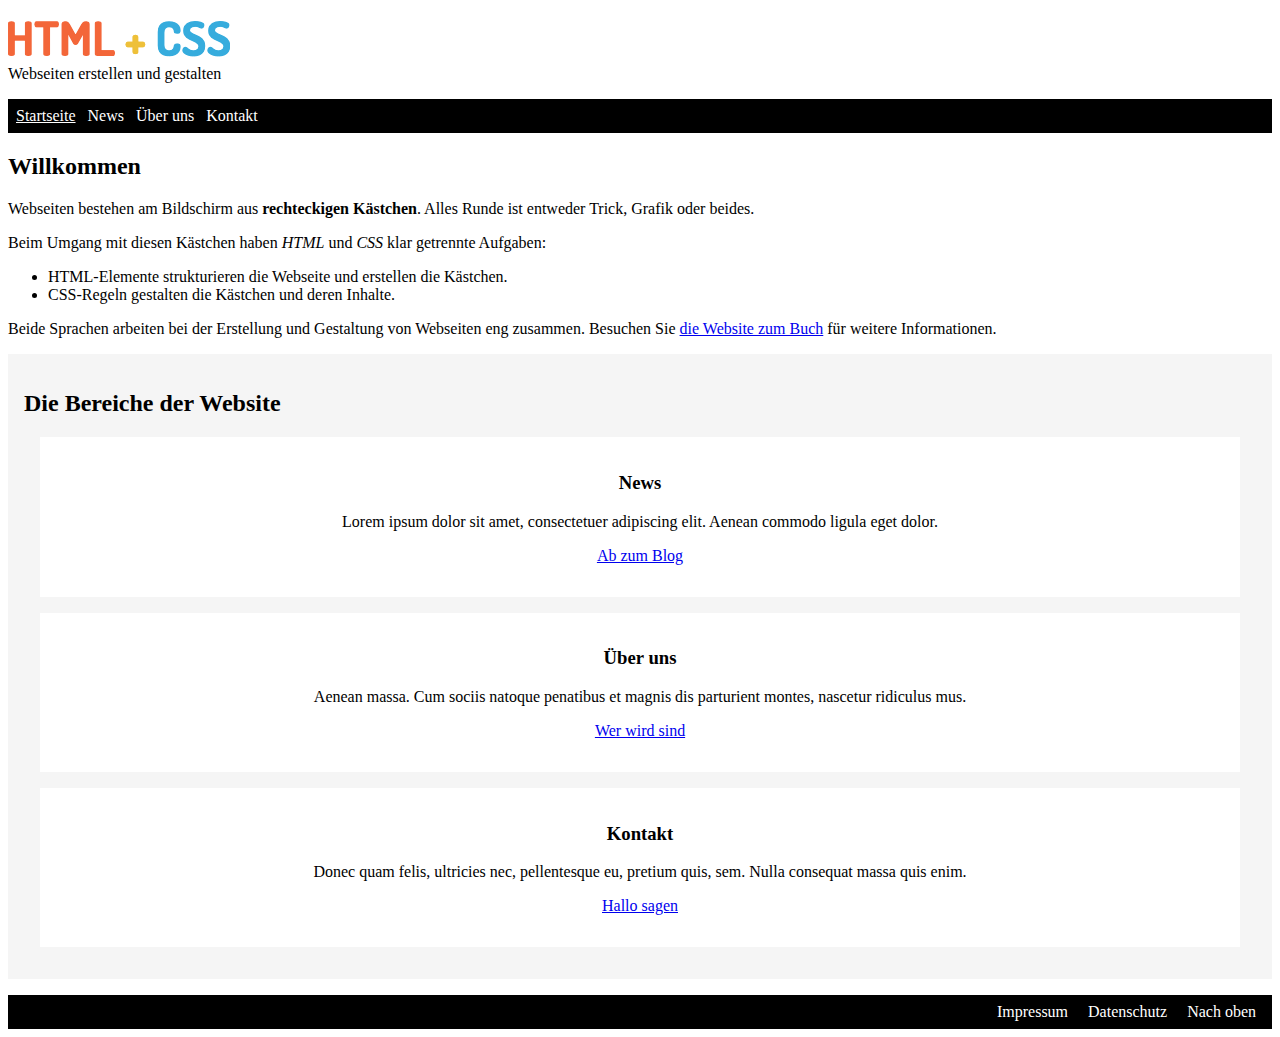
==== index.html @ f97026dc "added news site and links for it" ====
<!doctype html>
<!--Dieser Text ist ein HTML-Kommentar.-->
<html lang="de" id="top">
    <head>
        <meta charset="utf-8">
        <meta name="viewport" content="width=device-width, initial-scale=1.0">

        <title>Startseite - Einstieg in HTML + CSS</title>
        <meta name="description" content="Beschreibung für diese Webseite">

        <link href="css/style.css" rel="stylesheet">
        
    </head>

    <body class="startseite">
        <!--Kopfbereich der Webseite-->
        <header class="site-header">
            <h1>
                <img src="bilder/html-und-css-logo-222.png"
                srcset="bilder/html-und-css-logo-444.png 2x"
                alt="HTML und CSS"
                width="222"
                height="36">
            </h1>
            <p>Webseiten erstellen und gestalten</p> 
        </header>
        <!--Navigationsbereich-->
        <nav class="site-nav">
            <ul>
                <li class="current"><a href="index.html">Startseite</a></li>
                <li><a href="news.html">News</a></li>
                <li><a href="ueber-uns.html">Über uns</a></li>
                <li><a href="kontakt.html">Kontakt</a></li>
            </ul> 
        </nav>
        <!--Inhaltsbereich-->
        <main class="site-content" id="content">
            <section class="content-intro">

                <h2>Willkommen</h2> 
                <!-- <h3>Willkommen</h3>
                <h4>Willkommen</h4>
                <h5>Willkommen</h5>
                <h6>Willkommen</h6> -->
                <p>Webseiten bestehen am Bildschirm aus <strong>rechteckigen Kästchen</strong>.
                Alles Runde ist entweder Trick, Grafik oder beides.</p>

                <p>Beim Umgang mit diesen Kästchen haben <em>HTML</em> und <em>CSS</em> klar getrennte Aufgaben:  </p>

                <ul>
                    <li>HTML-Elemente strukturieren die Webseite und erstellen die Kästchen.</li>
                    <li>CSS-Regeln gestalten die Kästchen und deren Inhalte.</li>
                </ul>
                <p>Beide Sprachen arbeiten bei der Erstellung und Gestaltung von Webseiten eng zusammen. Besuchen Sie <a href="https://html-und-css.de/" target="_blank" rel="noreferrer noopener">die Website zum Buch</a> für weitere Informationen.
                </p>
            </section>

            <section class="infoboxen">
                <h2>Die Bereiche der Website</h2>
                <article class="infobox">
                    <h3>News</h3>
                    <p>Lorem ipsum dolor sit amet, consectetuer adipiscing elit. Aenean commodo ligula eget dolor.</p>
                    <p><a href="news.html">Ab zum Blog</a></p>
                </article>

                <article class="infobox">
                    <h3>Über uns</h3>
                    <p>Aenean massa. Cum sociis natoque penatibus et magnis dis parturient montes, nascetur ridiculus mus.</p>
                    <p><a href="#">Wer wird sind</a></p>
                </article>

                <article class="infobox">
                    <h3>Kontakt</h3>
                    <p>Donec quam felis, ultricies nec, pellentesque eu, pretium quis, sem. Nulla consequat massa quis enim.</p>
                    <p><a href="#">Hallo sagen</a></p>
                </article>

            </section>
        </main>
        <!--Fußbereich-->
        <footer class="site-footer">
            <nav class="footer-nav">
                <ul>
                    <li><a href="#">Impressum</a></li>
                    <li><a href="#">Datenschutz</a></li>
                    <li><a href="#top">Nach oben</a></li>
                </ul>
            </nav>
        </footer>
    </body>


</html>
---- css/style.css ----
/* Stylesheet für die Übungswebsite aus "Einstieg in HTML + CSS"
body {
    background-color: floralwhite;
    color: black;
}
header {
    background-color: steelblue;
    color: white;
    padding: 1rem;
} */
.site-nav li {
    display: inline;
    margin-right: 0.5rem;
}
.site-nav {
    background-color: black;
    color: white;
    padding: 0.5rem;
    margin: 1rem 0;
}
.site-nav ul {
    padding: 0;
    margin: 0;
}
.site-nav a {
    color: white;
    text-decoration: none;
}
.current a {
    text-decoration: underline;
}
/* Grundlegende Gestaltung für den Footer */
.site-footer{
    background-color: black;
    color: white;
    text-align: right;
    padding: 0.5rem;
}
.footer-nav ul {
    margin: 0;
}
.footer-nav li {
    display: inline;
    margin: 0.5rem;
}
.site-footer a {
    color: white;
    text-decoration: none;
}
/* Sanftes Scrollen aktivieren */
html {
    scroll-behavior: smooth;
}

/* Fine-Tuning: Außenabstände um Logo und Slogan anpassen */
.site-header h1 {
    margin-bottom: 0;
}
.site-header p {
    margin-top: 0;
}
img {
    max-width: 100%;
    height: auto;
}

/*Grundlegende Gestaltung für den Abschnitt mit den Infoboxen*/
.infoboxen {
    background-color: whitesmoke;
    padding: 1rem;
    margin-bottom: 1rem;
}
.infobox {
    text-align: center;
    background-color: white;
    padding: 1rem;
    margin: 1rem;
}
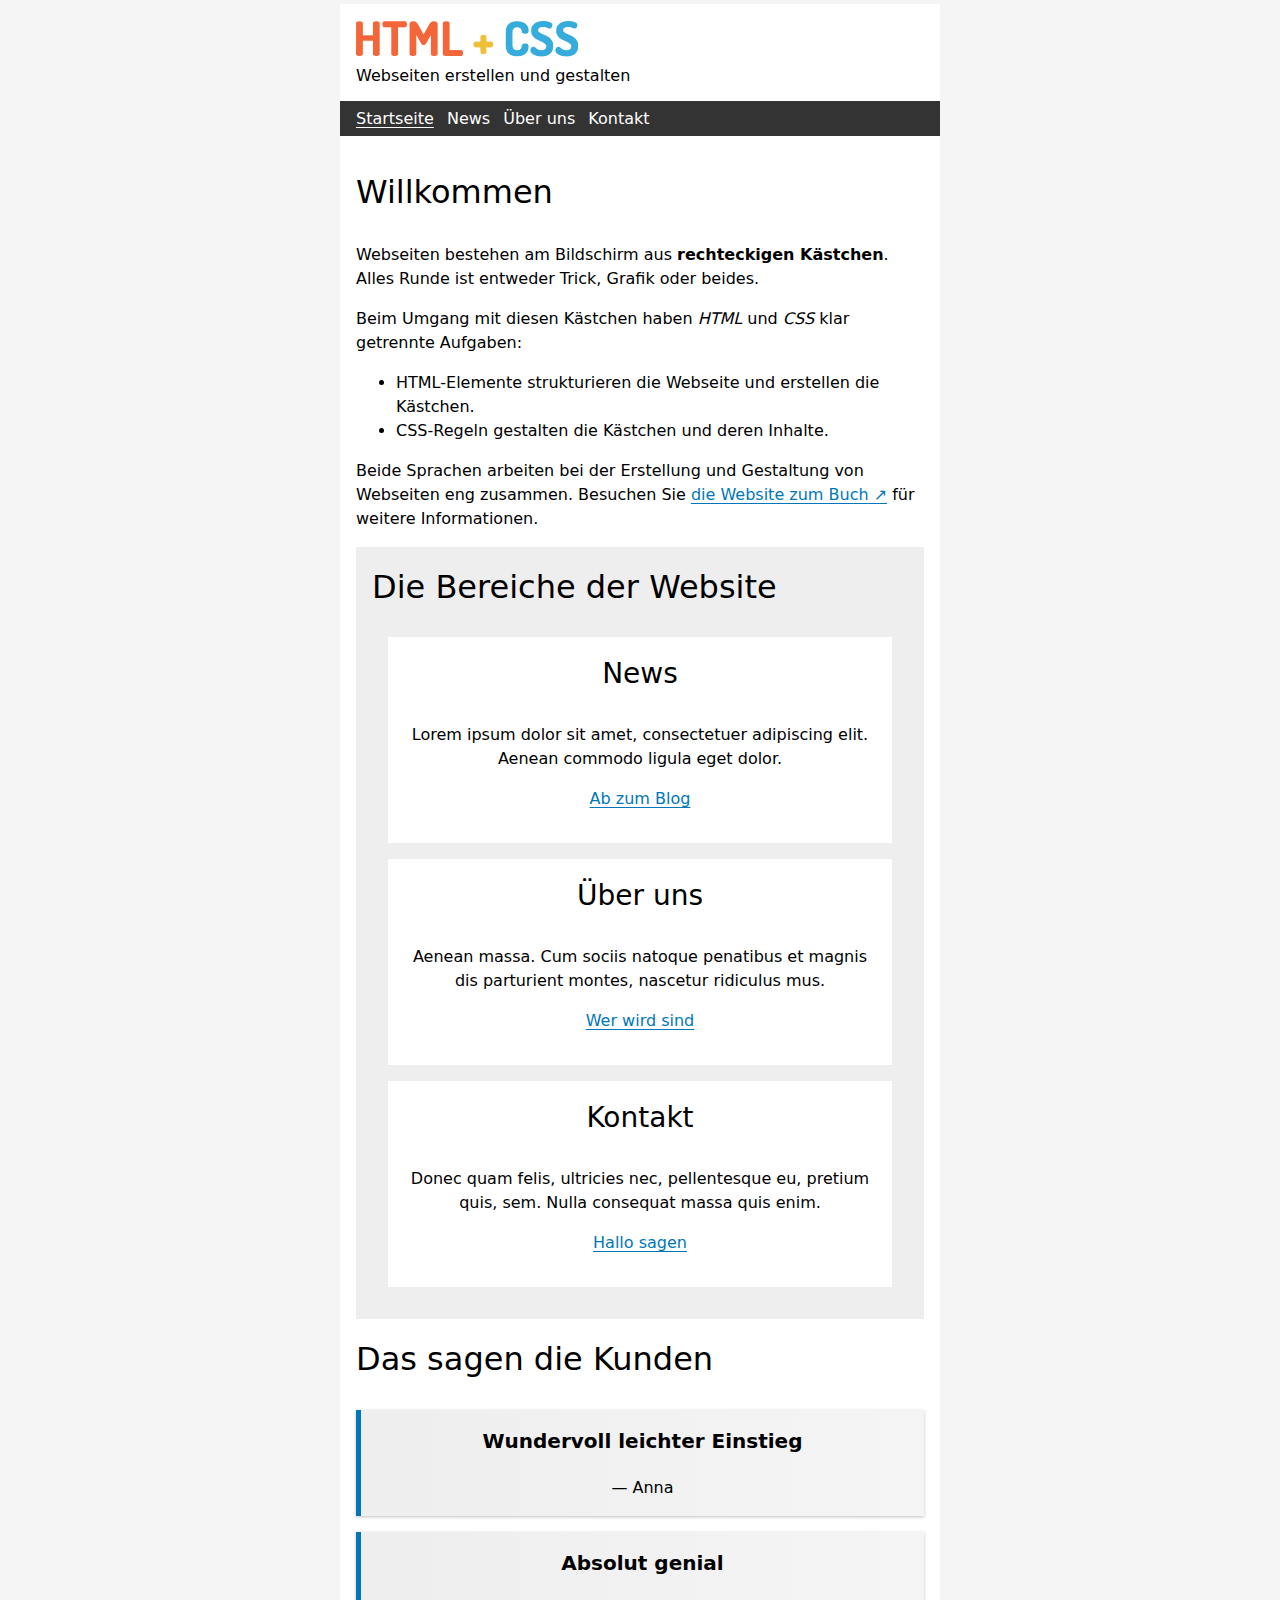
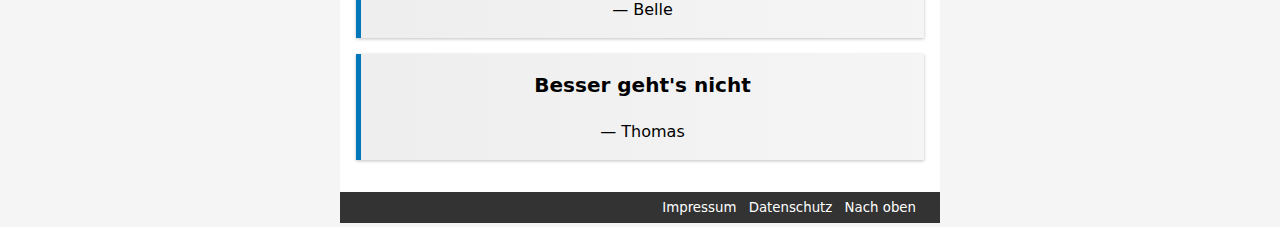
==== commit b6bd5e3a: "added self-praise quotes xd" ====
--- a/index.html
+++ b/index.html
@@ -66,14 +66,40 @@
                 <article class="infobox">
                     <h3>Über uns</h3>
                     <p>Aenean massa. Cum sociis natoque penatibus et magnis dis parturient montes, nascetur ridiculus mus.</p>
-                    <p><a href="#">Wer wird sind</a></p>
+                    <p><a href="ueber-uns.html">Wer wird sind</a></p>
                 </article>
 
                 <article class="infobox">
                     <h3>Kontakt</h3>
                     <p>Donec quam felis, ultricies nec, pellentesque eu, pretium quis, sem. Nulla consequat massa quis enim.</p>
-                    <p><a href="#">Hallo sagen</a></p>
+                    <p><a href="kontakt.html">Hallo sagen</a></p>
                 </article>
+
+            </section> <!-- Ende .infobox -->
+
+            <section class="kundenstimmen">
+                <h2>Das sagen die Kunden</h2>
+
+                <figure class="kundenstimme">
+                    <blockquote>
+                        <p>Wundervoll leichter Einstieg</p>
+                    </blockquote>
+                    <figcaption>&mdash; Anna</figcaption>
+                </figure>
+
+                <figure class="kundenstimme">
+                    <blockquote>
+                        <p>Absolut genial</p>
+                    </blockquote>
+                    <figcaption>&mdash; Belle</figcaption>
+                </figure>
+
+                <figure class="kundenstimme">
+                    <blockquote>
+                        <p>Besser geht's nicht</p>
+                    </blockquote>
+                    <figcaption>&mdash; Thomas</figcaption>
+                </figure>
 
             </section>
         </main>
--- a/css/style.css
+++ b/css/style.css
@@ -1,78 +1,196 @@
-/* Stylesheet für die Übungswebsite aus "Einstieg in HTML + CSS"
+/* Stylesheet für die Übungswebsite aus ″Einstieg in HTML + CSS″ */ 
+
+/* border-box aktivieren */ 
+*, *::before, *::after { box-sizing: border-box; }
+
+/* Hintergrundfarbe für das Stammelement */ 
+html { background-color: whitesmoke; }
+
+/* Grundlegende Gestaltung für body */
 body {
-    background-color: floralwhite;
-    color: black;
+  font-family: system-ui, -apple-system, "Segoe UI", Roboto, 
+               "Helvetica Neue", Arial, sans-serif;
+  font-size: 1rem;             
+
+  /* Hintergrundfarbe und Begrenzung der Breite */ 
+  background-color: white; 
+  min-width: 320px; 
+  max-width: 600px; 
+
+  /* Horizontal zentrieren */ 
+  margin: 0.25rem auto;   
 }
-header {
-    background-color: steelblue;
-    color: white;
-    padding: 1rem;
-} */
-.site-nav li {
-    display: inline;
-    margin-right: 0.5rem;
+
+/* Überschriften mit deutlicher Hierarchie */ 
+h1 { font-size: 2.5rem; } 
+h2 { font-size: 2rem; } 
+h3 { font-size: 1.75rem; } 
+h4 { font-size: 1.5rem; }
+h5 { font-size: 1.25rem; }
+h6 { font-size: 1rem; } 
+
+/* Überschriften etwas weniger fett */ 
+h1, h2, h3, h4 { font-weight: 500; } 
+
+/* Collapsing Margins vermeiden */ 
+h1, h2, h3, h4, h5, h6,
+p, ul, ol, blockquote {
+  margin-top: 0; 
 }
-.site-nav {
-    background-color: black;
-    color: white;
+
+
+/* Unterstreichung für Hyperlinks gestalten */ 
+a {
+  text-decoration-thickness: 1px;
+  text-underline-offset: 0.1875em; 
+}
+
+/* Hyperlinks im Inhaltsbereich gestalten */
+.site-content a:link { color: #07b; } 
+.site-content a:visited { color: #3ad; } 
+.site-content a:hover, .site-content a:focus { color: #f63; } 
+.site-content a:active { color: #ec3; }  
+
+/* Externe Hyperlinks kennzeichnen */
+/* .site-content a[href^="http"]::after { content: " (in neuem Tab oder Fenster)"; }  */
+.site-content a[href^="http"]::after { content: " \2197"; }
+/* .site-content a[target="_blank"]::after { content: " \2197"; } */
+
+/* Fine-Tuning: Die Abstände um Logo und Slogan anpassen */ 
+.site-header h1 { 
+  margin-bottom: 0; 
+}
+.site-header p {
+  margin-top: 0; 
+}
+
+/* Grundlegende Gestaltung für die Navigation */ 
+.site-nav li { 
+    display: inline; 
+    margin-right: 0.5rem; 
+  }
+.site-nav { 
+    background-color: #333;
+    color: white; 
     padding: 0.5rem;
-    margin: 1rem 0;
 }
 .site-nav ul {
-    padding: 0;
-    margin: 0;
+    padding: 0; 
+    margin: 0; 
+  }
+.site-nav a {
+    color: white; 
+    text-decoration: none; 
 }
-.site-nav a {
-    color: white;
-    text-decoration: none;
+
+.current a { 
+  text-decoration: underline; 
 }
-.current a {
-    text-decoration: underline;
-}
-/* Grundlegende Gestaltung für den Footer */
-.site-footer{
-    background-color: black;
-    color: white;
-    text-align: right;
+
+/* Grundlegende Gestaltung für den Footer */ 
+.site-footer {
+    font-size: smaller; 
+    background-color: #333;
+    color: white; 
+    text-align: right; 
     padding: 0.5rem;
-}
+  }
+
 .footer-nav ul {
-    margin: 0;
+  margin: 0; 
 }
 .footer-nav li {
-    display: inline;
-    margin: 0.5rem;
+  display: inline;
+  margin-right: 0.5rem;
 }
 .site-footer a {
-    color: white;
-    text-decoration: none;
-}
-/* Sanftes Scrollen aktivieren */
-html {
-    scroll-behavior: smooth;
+  color: white; 
+  text-decoration: none; 
 }
 
-/* Fine-Tuning: Außenabstände um Logo und Slogan anpassen */
-.site-header h1 {
-    margin-bottom: 0;
-}
-.site-header p {
-    margin-top: 0;
-}
-img {
-    max-width: 100%;
-    height: auto;
+
+/* Sanftes Scrollen aktivieren */ 
+html { 
+    scroll-behavior: smooth; 
 }
 
-/*Grundlegende Gestaltung für den Abschnitt mit den Infoboxen*/
+/* Zeilenabstand für den Inhaltsbereich erhöhen */ 
+.site-content { line-height: 1.5; } 
+
+
+/* Grundlegende Gestaltung für den Abschnitt mit den Infoboxen */ 
 .infoboxen {
-    background-color: whitesmoke;
-    padding: 1rem;
-    margin-bottom: 1rem;
+  background-color: #eee; 
+  padding: 1rem; 
+  margin-bottom: 1rem; 
 }
 .infobox {
-    text-align: center;
-    background-color: white;
-    padding: 1rem;
-    margin: 1rem;
+  text-align: center; 
+  background-color: white; 
+  padding: 1rem;
+  margin: 1rem; 
 }
+
+/* Grundlegende Gestaltung für die Kundenstimmen */
+.kundenstimme {
+  text-align: center;
+  background-color: #eee;
+  color: black;
+  background-image: linear-gradient(to right, #eee, whitesmoke);
+  box-shadow: 0 1px 3px rgb(51,51,51,0.3);
+
+  padding: 1rem;
+  border-left: 5px solid #07b;
+  margin: 0;
+  margin-bottom: 1rem;
+}
+.kundenstimme blockquote {
+  margin: 0;
+}
+.kundenstimme p:first-child {
+  font-size: 1.25rem;
+  font-weight: bold;
+}
+
+/* Grundlegende Gestaltung der Inhalte auf der Seite News */ 
+.beitragsliste h3, .linklisten h3 {
+  padding-top: 0.5rem; 
+  border-top: 1px solid whitesmoke; 
+  margin-bottom: 0.25rem; 
+}
+
+.beitragsliste article, .linklisten section { margin-bottom: 3rem; }
+.beitragsinfo { color: gray; }
+
+/* Kontaktadresse nicht kursiv */
+address { font-style: normal; }
+
+/* Grundlegende Gestaltung für das Kontaktformular */ 
+.kontaktformular form {
+  max-width: 580px; 
+  background-color: #eee; 
+  padding: 1rem; 
+}
+.kontaktformular div { margin-bottom: 1rem; }
+.kontaktformular label { cursor: pointer; } 
+.kontaktformular label[for] { display: block; }
+.kontaktformular button {
+  background-color: #07b;
+  color: white; 
+  padding: 0.5rem; 
+  border: none; 
+  font-size: inherit; 
+  cursor: pointer; 
+} 
+
+
+/* Innenabstände für die Layoutbereiche */ 
+.site-header { padding: 1rem 1rem 0 1rem; } 
+.site-nav { padding: 0.5rem 1rem; } 
+.site-content { padding: 0 1rem; } 
+.site-footer { padding: 0.5rem 1rem; }
+
+/* Vertikale Außenabstände für die Layoutbereiche */ 
+.site-header { margin-bottom: 1rem; } 
+.site-nav { margin-bottom: 2rem; } 	
+.site-content { margin-bottom: 2rem; } 
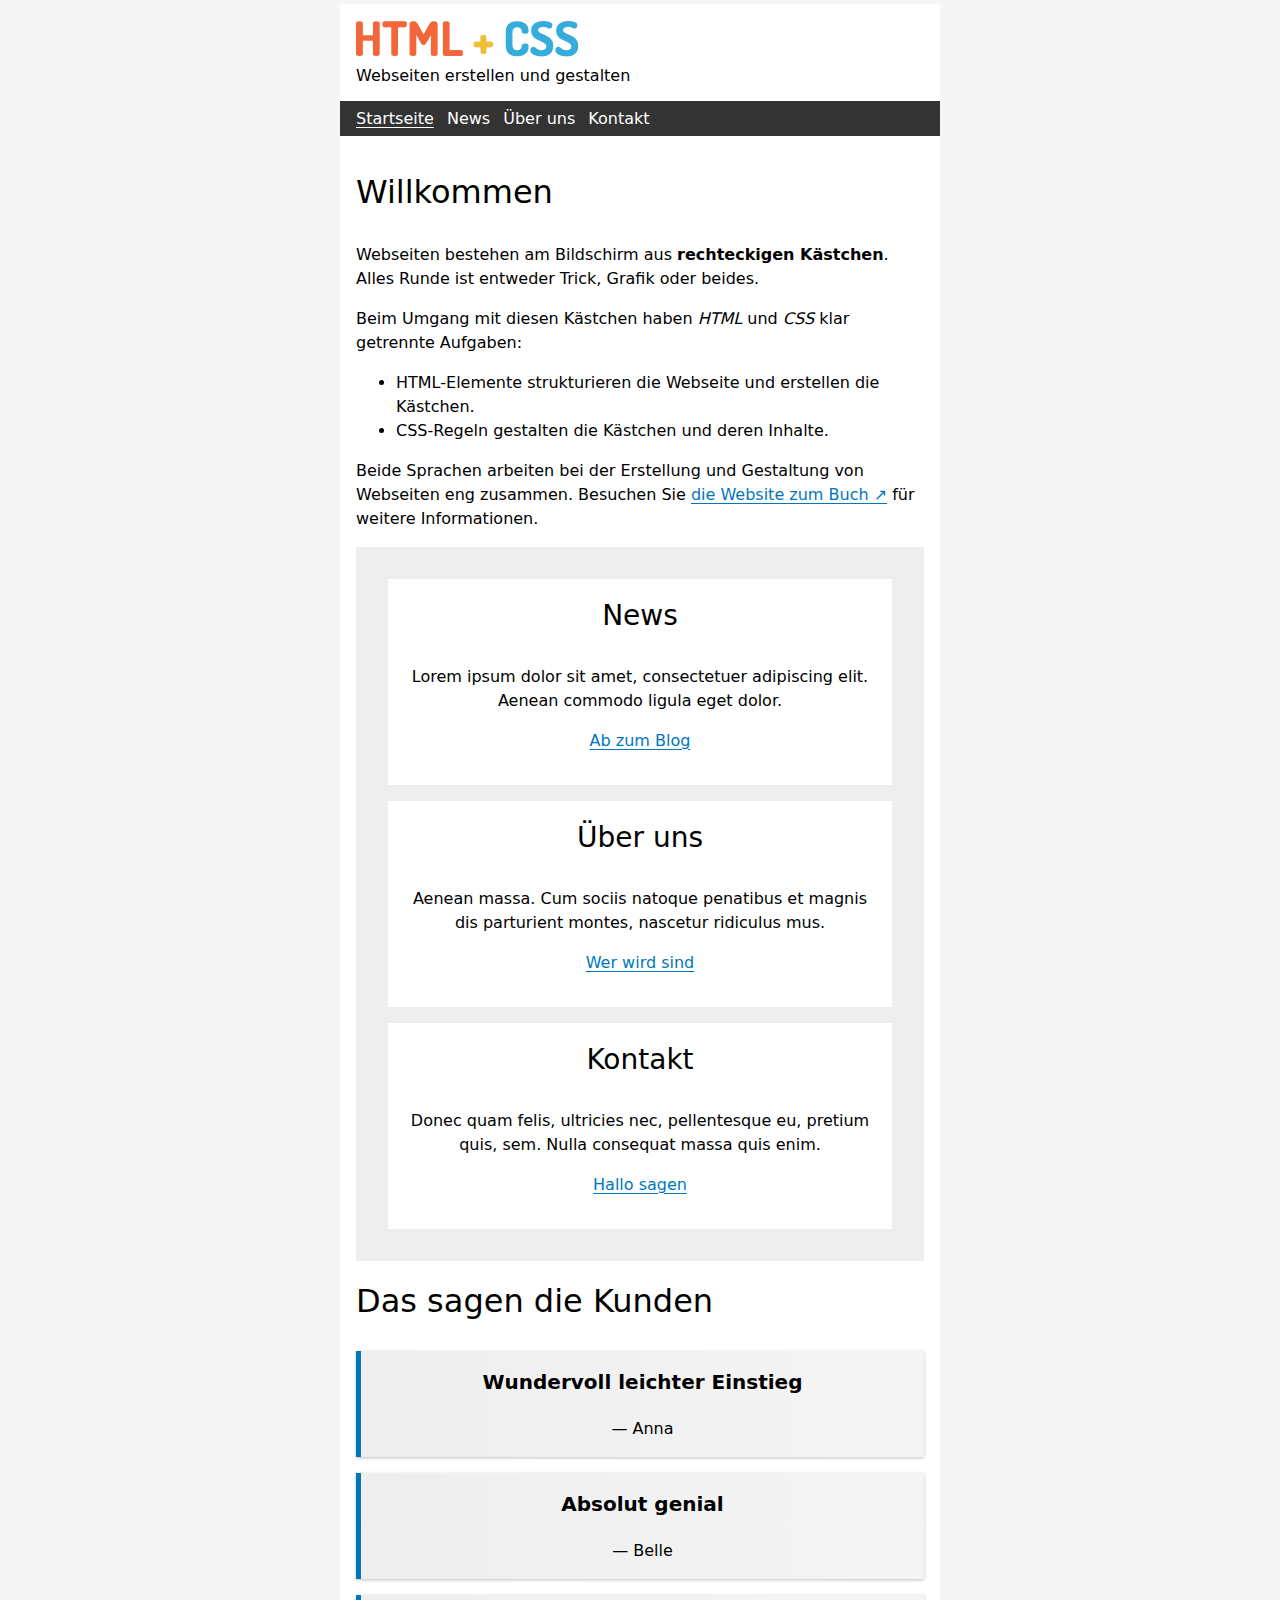
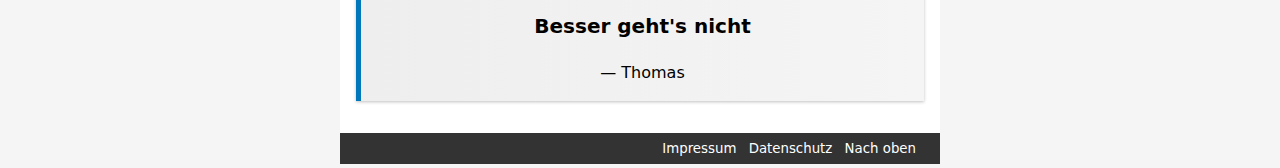
==== commit f76a3670: "visually hiding some of the headlines" ====
--- a/index.html
+++ b/index.html
@@ -56,7 +56,7 @@
             </section>
 
             <section class="infoboxen">
-                <h2>Die Bereiche der Website</h2>
+                <h2 class="visually-hidden">Die Bereiche der Website</h2>
                 <article class="infobox">
                     <h3>News</h3>
                     <p>Lorem ipsum dolor sit amet, consectetuer adipiscing elit. Aenean commodo ligula eget dolor.</p>
--- a/css/style.css
+++ b/css/style.css
@@ -194,3 +194,17 @@
 .site-header { margin-bottom: 1rem; } 
 .site-nav { margin-bottom: 2rem; } 	
 .site-content { margin-bottom: 2rem; } 
+
+/* Boxen am Bildschirm ausblenden */
+.visually-hidden {
+  position: absolute !important;
+  clip: rect(0, 0, 0, 0) !important;
+  overflow: hidden !important;
+  white-space: nowrap !important;
+
+  width: 1px !important;
+  height: 1px !important;
+  padding: 0 !important;
+  border: 0 !important;
+  margin: -1px !important;
+}
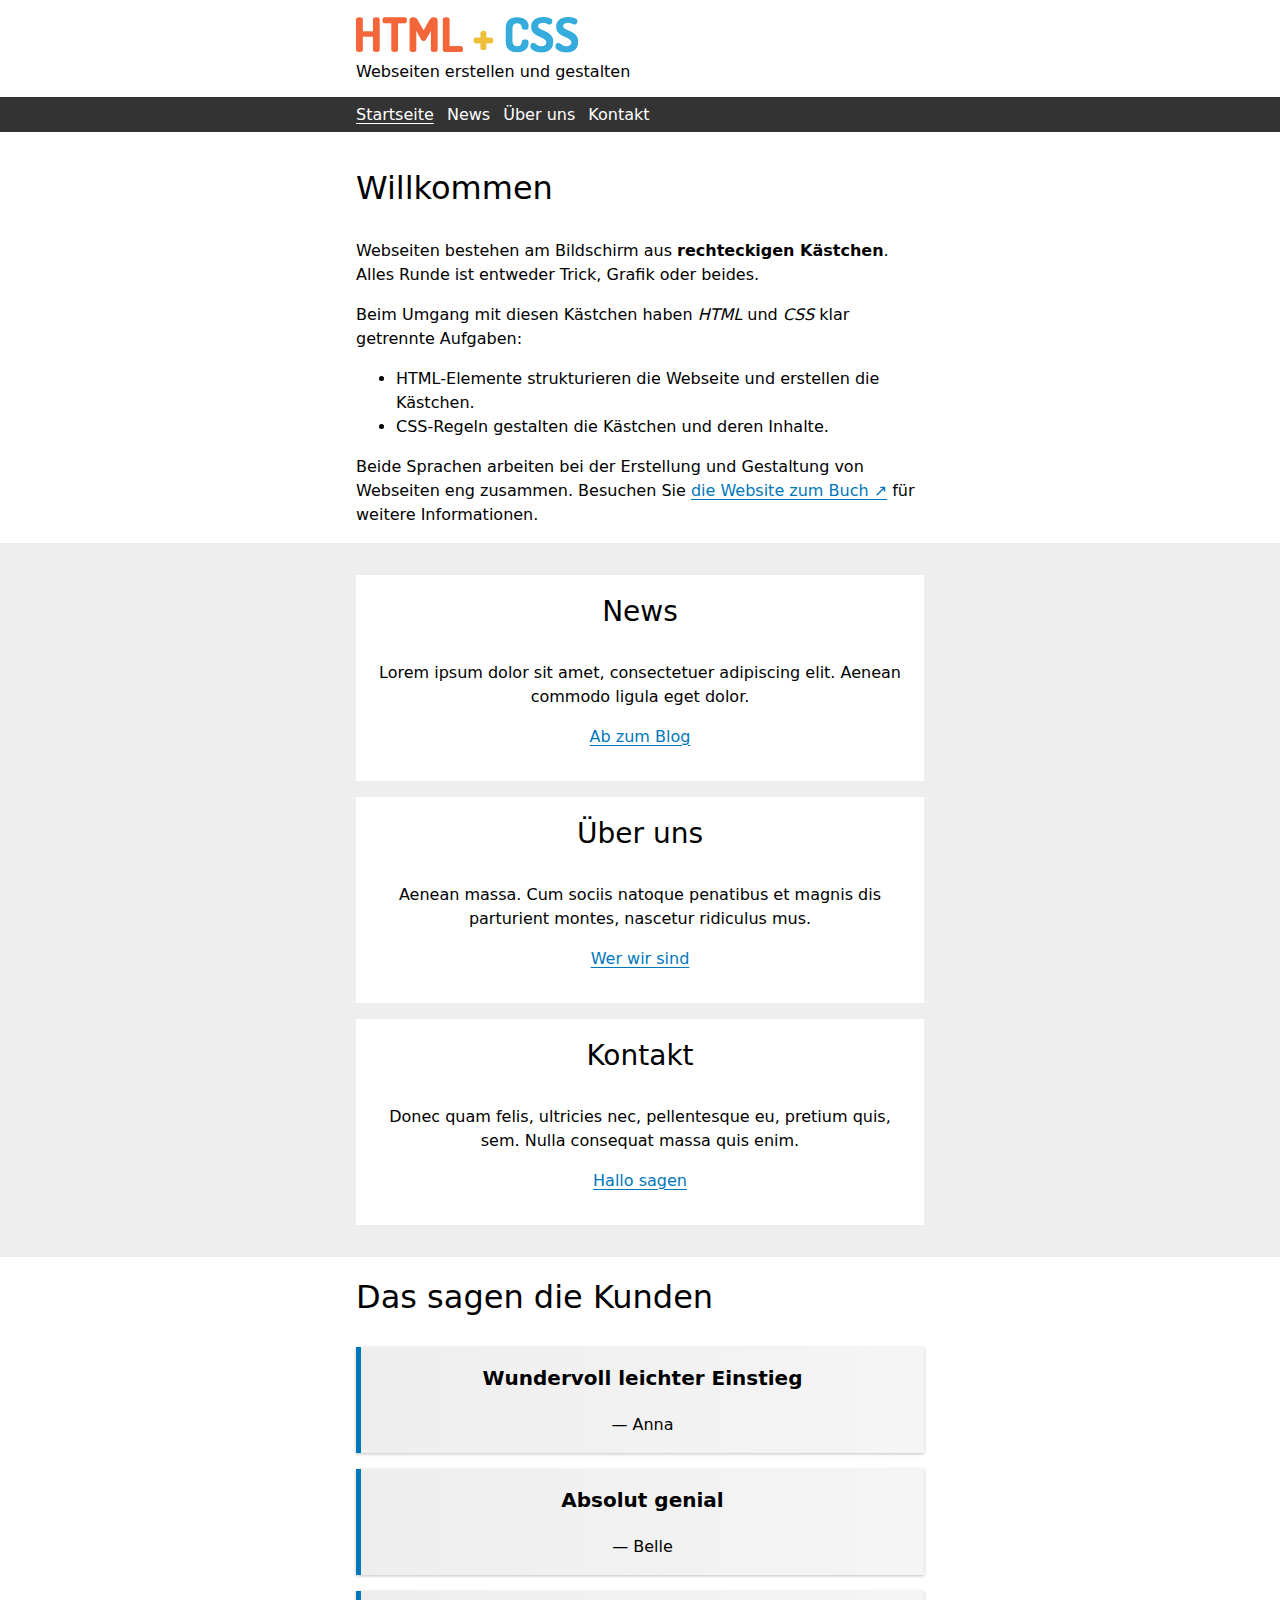
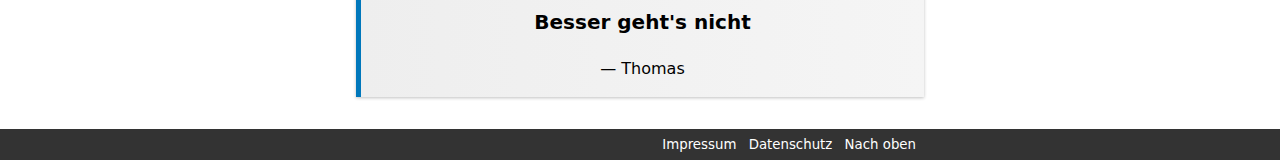
==== commit 3ea27484: "rework and copy of many things - cuz debugging would have taken to long xd" ====
--- a/index.html
+++ b/index.html
@@ -1,119 +1,133 @@
 <!doctype html>
-<!--Dieser Text ist ein HTML-Kommentar.-->
 <html lang="de" id="top">
-    <head>
-        <meta charset="utf-8">
-        <meta name="viewport" content="width=device-width, initial-scale=1.0">
 
-        <title>Startseite - Einstieg in HTML + CSS</title>
-        <meta name="description" content="Beschreibung für diese Webseite">
+  <head> 
+    <meta charset="utf-8">
+    <meta name="viewport" content="width=device-width, initial-scale=1.0">
 
-        <link href="css/style.css" rel="stylesheet">
+    <title>Startseite - Einstieg in HTML + CSS</title>
+    <meta name="description" content="Beschreibung für diese Webseite"> 
+
+    <link href="css/style.css" rel="stylesheet">
+    
+  </head>
+  
+  <body class="startseite">
+    <header class="site-header"> 
+      <div class="inside">
+        <h1><img src="bilder/html-und-css-logo-222.png"
+                 srcset="bilder/html-und-css-logo-444.png 2x"
+                 alt="HTML und CSS"
+                 width="222"
+                 height="36"></h1>
+        <p>Webseiten erstellen und gestalten</p>
+      </div>
+    </header> 
+  
+    <nav class="site-nav"> 
+      <div class="inside">
+        <ul>
+          <li class="current"><a href="index.html">Startseite</a></li>
+          <li><a href="news.html">News</a></li>
+          <li><a href="ueber-uns.html">Über uns</a></li>
+          <li><a href="kontakt.html">Kontakt</a></li>
+        </ul>
+      </div>
+    </nav> 
+  
+    <main class="site-content" id="content"> 
+
+      <section class="content-intro">
+        <div class="inside">
+  
+          <h2>Willkommen</h2>
+  
+          <p>Webseiten bestehen am Bildschirm aus <strong>rechteckigen Kästchen</strong>.
+          Alles Runde ist entweder Trick, Grafik oder beides.</p>
+          <p>Beim Umgang mit diesen Kästchen haben <em>HTML</em> und <em>CSS</em>
+          klar getrennte Aufgaben: </p>
+  
+          <ul>
+            <li>HTML-Elemente strukturieren die Webseite und erstellen die Kästchen.</li>
+            <li>CSS-Regeln gestalten die Kästchen und deren Inhalte.</li>
+          </ul>
+          <p>Beide Sprachen arbeiten bei der Erstellung und Gestaltung von Webseiten eng zusammen. Besuchen Sie <a href="https://html-und-css.de/" target="_blank" rel="noreferrer noopener">die Website zum Buch</a> für weitere Informationen.
+            </p>
+        </div>
+      </section><!-- Ende .content-intro -->
+    
+      <section class="infoboxen">
+        <div class="inside">
+
+          <h2 class="visually-hidden">Die Bereiche der Website</h2> 
+
+          <article class="infobox">
+              <h3>News</h3>
+              <p>Lorem ipsum dolor sit amet, consectetuer adipiscing elit. Aenean commodo ligula eget dolor.</p>
+              <p><a href="news.html">Ab zum Blog</a></p>
+          </article>
+          
+          
+          <article class="infobox">
+            <h3>Über uns</h3>
+            <p>Aenean massa. Cum sociis natoque penatibus et magnis dis parturient montes, nascetur ridiculus mus.</p>
+            <p><a href="ueber-uns.html">Wer wir sind</a></p>        
+          </article>
+          
+          
+          <article class="infobox">
+            <h3>Kontakt</h3>
+            <p>Donec quam felis, ultricies nec, pellentesque eu, pretium quis, sem. Nulla consequat massa quis enim.</p>
+            <p><a href="kontakt.html">Hallo sagen</a></p>        
+          </article>
+
+        </div>          
+      </section> <!-- Ende .infoboxen -->
+
+      <section class="kundenstimmen"> 
+        <div class="inside">        
         
-    </head>
+          <h2>Das sagen die Kunden</h2> 
+      
+          <figure class="kundenstimme">
+            <blockquote>
+              <p>Wundervoll leichter Einstieg</p>
+            </blockquote> 
+            <figcaption>&mdash; Anna</figcaption>
+          </figure>
+        
+          <figure class="kundenstimme">
+            <blockquote>
+              <p>Absolut genial</p>
+            </blockquote> 
+            <figcaption>&mdash; Belle</figcaption>
+          </figure>
+        
+          <figure class="kundenstimme">
+            <blockquote>
+              <p>Besser geht's nicht</p>
+            </blockquote> 
+            <figcaption>&mdash; Thomas</figcaption>
+          </figure>
 
-    <body class="startseite">
-        <!--Kopfbereich der Webseite-->
-        <header class="site-header">
-            <h1>
-                <img src="bilder/html-und-css-logo-222.png"
-                srcset="bilder/html-und-css-logo-444.png 2x"
-                alt="HTML und CSS"
-                width="222"
-                height="36">
-            </h1>
-            <p>Webseiten erstellen und gestalten</p> 
-        </header>
-        <!--Navigationsbereich-->
-        <nav class="site-nav">
-            <ul>
-                <li class="current"><a href="index.html">Startseite</a></li>
-                <li><a href="news.html">News</a></li>
-                <li><a href="ueber-uns.html">Über uns</a></li>
-                <li><a href="kontakt.html">Kontakt</a></li>
-            </ul> 
+        </div>
+      </section> <!-- Ende .kundenstimmen -->
+      
+    
+    </main> 
+  
+    <footer class="site-footer"> 
+      <div class="inside">
+        <nav class="footer-nav">
+          <ul>
+            <li><a href="#">Impressum</a></li>
+            <li><a href="#">Datenschutz</a></li>
+            <li><a href="#top">Nach oben</a></li>
+          </ul>
         </nav>
-        <!--Inhaltsbereich-->
-        <main class="site-content" id="content">
-            <section class="content-intro">
+      </div>
+    </footer> 
 
-                <h2>Willkommen</h2> 
-                <!-- <h3>Willkommen</h3>
-                <h4>Willkommen</h4>
-                <h5>Willkommen</h5>
-                <h6>Willkommen</h6> -->
-                <p>Webseiten bestehen am Bildschirm aus <strong>rechteckigen Kästchen</strong>.
-                Alles Runde ist entweder Trick, Grafik oder beides.</p>
-
-                <p>Beim Umgang mit diesen Kästchen haben <em>HTML</em> und <em>CSS</em> klar getrennte Aufgaben:  </p>
-
-                <ul>
-                    <li>HTML-Elemente strukturieren die Webseite und erstellen die Kästchen.</li>
-                    <li>CSS-Regeln gestalten die Kästchen und deren Inhalte.</li>
-                </ul>
-                <p>Beide Sprachen arbeiten bei der Erstellung und Gestaltung von Webseiten eng zusammen. Besuchen Sie <a href="https://html-und-css.de/" target="_blank" rel="noreferrer noopener">die Website zum Buch</a> für weitere Informationen.
-                </p>
-            </section>
-
-            <section class="infoboxen">
-                <h2 class="visually-hidden">Die Bereiche der Website</h2>
-                <article class="infobox">
-                    <h3>News</h3>
-                    <p>Lorem ipsum dolor sit amet, consectetuer adipiscing elit. Aenean commodo ligula eget dolor.</p>
-                    <p><a href="news.html">Ab zum Blog</a></p>
-                </article>
-
-                <article class="infobox">
-                    <h3>Über uns</h3>
-                    <p>Aenean massa. Cum sociis natoque penatibus et magnis dis parturient montes, nascetur ridiculus mus.</p>
-                    <p><a href="ueber-uns.html">Wer wird sind</a></p>
-                </article>
-
-                <article class="infobox">
-                    <h3>Kontakt</h3>
-                    <p>Donec quam felis, ultricies nec, pellentesque eu, pretium quis, sem. Nulla consequat massa quis enim.</p>
-                    <p><a href="kontakt.html">Hallo sagen</a></p>
-                </article>
-
-            </section> <!-- Ende .infobox -->
-
-            <section class="kundenstimmen">
-                <h2>Das sagen die Kunden</h2>
-
-                <figure class="kundenstimme">
-                    <blockquote>
-                        <p>Wundervoll leichter Einstieg</p>
-                    </blockquote>
-                    <figcaption>&mdash; Anna</figcaption>
-                </figure>
-
-                <figure class="kundenstimme">
-                    <blockquote>
-                        <p>Absolut genial</p>
-                    </blockquote>
-                    <figcaption>&mdash; Belle</figcaption>
-                </figure>
-
-                <figure class="kundenstimme">
-                    <blockquote>
-                        <p>Besser geht's nicht</p>
-                    </blockquote>
-                    <figcaption>&mdash; Thomas</figcaption>
-                </figure>
-
-            </section>
-        </main>
-        <!--Fußbereich-->
-        <footer class="site-footer">
-            <nav class="footer-nav">
-                <ul>
-                    <li><a href="#">Impressum</a></li>
-                    <li><a href="#">Datenschutz</a></li>
-                    <li><a href="#top">Nach oben</a></li>
-                </ul>
-            </nav>
-        </footer>
-    </body>
-
-
-</html>+  </body>
+  
+</html>
--- a/css/style.css
+++ b/css/style.css
@@ -1,210 +1,32 @@
-/* Stylesheet für die Übungswebsite aus ″Einstieg in HTML + CSS″ */ 
+/** ====================================================
+    Einstieg in HTML und CSS 
+    Stylesheet für die Übungswebsite    
 
-/* border-box aktivieren */ 
-*, *::before, *::after { box-sizing: border-box; }
+    style.css 
+    - zentrales Stylesheet zum Importieren der Module 
+    - wird in den HTML-Dateien per <link> eingebunden 
 
-/* Hintergrundfarbe für das Stammelement */ 
-html { background-color: whitesmoke; }
+===================================================== */
 
-/* Grundlegende Gestaltung für body */
-body {
-  font-family: system-ui, -apple-system, "Segoe UI", Roboto, 
-               "Helvetica Neue", Arial, sans-serif;
-  font-size: 1rem;             
+/* Modul mit den grundlegenden Einstellungen */
+@import url("basis.css"); 
 
-  /* Hintergrundfarbe und Begrenzung der Breite */ 
-  background-color: white; 
-  min-width: 320px; 
-  max-width: 600px; 
+/* Modul für klassisches Layout  */
+@import url("layout.css"); 
 
-  /* Horizontal zentrieren */ 
-  margin: 0.25rem auto;   
-}
+/* Modernes Layout. Auskommentieren = klassisches Layout */
+@import url("layout-modern.css"); 
 
-/* Überschriften mit deutlicher Hierarchie */ 
-h1 { font-size: 2.5rem; } 
-h2 { font-size: 2rem; } 
-h3 { font-size: 1.75rem; } 
-h4 { font-size: 1.5rem; }
-h5 { font-size: 1.25rem; }
-h6 { font-size: 1rem; } 
+/* Modul für einfache Inline-Navigation */
+@import url("navi-inline.css"); 
 
-/* Überschriften etwas weniger fett */ 
-h1, h2, h3, h4 { font-weight: 500; } 
+/* Modul zur Gestaltung der Inhalte in <main> */
+@import url("content.css"); 
 
-/* Collapsing Margins vermeiden */ 
-h1, h2, h3, h4, h5, h6,
-p, ul, ol, blockquote {
-  margin-top: 0; 
-}
+/* Modul für Kontaktformular und andere Interaktionen */
+@import url("forms.css"); 
 
 
-/* Unterstreichung für Hyperlinks gestalten */ 
-a {
-  text-decoration-thickness: 1px;
-  text-underline-offset: 0.1875em; 
-}
-
-/* Hyperlinks im Inhaltsbereich gestalten */
-.site-content a:link { color: #07b; } 
-.site-content a:visited { color: #3ad; } 
-.site-content a:hover, .site-content a:focus { color: #f63; } 
-.site-content a:active { color: #ec3; }  
-
-/* Externe Hyperlinks kennzeichnen */
-/* .site-content a[href^="http"]::after { content: " (in neuem Tab oder Fenster)"; }  */
-.site-content a[href^="http"]::after { content: " \2197"; }
-/* .site-content a[target="_blank"]::after { content: " \2197"; } */
-
-/* Fine-Tuning: Die Abstände um Logo und Slogan anpassen */ 
-.site-header h1 { 
-  margin-bottom: 0; 
-}
-.site-header p {
-  margin-top: 0; 
-}
-
-/* Grundlegende Gestaltung für die Navigation */ 
-.site-nav li { 
-    display: inline; 
-    margin-right: 0.5rem; 
-  }
-.site-nav { 
-    background-color: #333;
-    color: white; 
-    padding: 0.5rem;
-}
-.site-nav ul {
-    padding: 0; 
-    margin: 0; 
-  }
-.site-nav a {
-    color: white; 
-    text-decoration: none; 
-}
-
-.current a { 
-  text-decoration: underline; 
-}
-
-/* Grundlegende Gestaltung für den Footer */ 
-.site-footer {
-    font-size: smaller; 
-    background-color: #333;
-    color: white; 
-    text-align: right; 
-    padding: 0.5rem;
-  }
-
-.footer-nav ul {
-  margin: 0; 
-}
-.footer-nav li {
-  display: inline;
-  margin-right: 0.5rem;
-}
-.site-footer a {
-  color: white; 
-  text-decoration: none; 
-}
-
-
-/* Sanftes Scrollen aktivieren */ 
-html { 
-    scroll-behavior: smooth; 
-}
-
-/* Zeilenabstand für den Inhaltsbereich erhöhen */ 
-.site-content { line-height: 1.5; } 
-
-
-/* Grundlegende Gestaltung für den Abschnitt mit den Infoboxen */ 
-.infoboxen {
-  background-color: #eee; 
-  padding: 1rem; 
-  margin-bottom: 1rem; 
-}
-.infobox {
-  text-align: center; 
-  background-color: white; 
-  padding: 1rem;
-  margin: 1rem; 
-}
-
-/* Grundlegende Gestaltung für die Kundenstimmen */
-.kundenstimme {
-  text-align: center;
-  background-color: #eee;
-  color: black;
-  background-image: linear-gradient(to right, #eee, whitesmoke);
-  box-shadow: 0 1px 3px rgb(51,51,51,0.3);
-
-  padding: 1rem;
-  border-left: 5px solid #07b;
-  margin: 0;
-  margin-bottom: 1rem;
-}
-.kundenstimme blockquote {
-  margin: 0;
-}
-.kundenstimme p:first-child {
-  font-size: 1.25rem;
-  font-weight: bold;
-}
-
-/* Grundlegende Gestaltung der Inhalte auf der Seite News */ 
-.beitragsliste h3, .linklisten h3 {
-  padding-top: 0.5rem; 
-  border-top: 1px solid whitesmoke; 
-  margin-bottom: 0.25rem; 
-}
-
-.beitragsliste article, .linklisten section { margin-bottom: 3rem; }
-.beitragsinfo { color: gray; }
-
-/* Kontaktadresse nicht kursiv */
-address { font-style: normal; }
-
-/* Grundlegende Gestaltung für das Kontaktformular */ 
-.kontaktformular form {
-  max-width: 580px; 
-  background-color: #eee; 
-  padding: 1rem; 
-}
-.kontaktformular div { margin-bottom: 1rem; }
-.kontaktformular label { cursor: pointer; } 
-.kontaktformular label[for] { display: block; }
-.kontaktformular button {
-  background-color: #07b;
-  color: white; 
-  padding: 0.5rem; 
-  border: none; 
-  font-size: inherit; 
-  cursor: pointer; 
-} 
-
-
-/* Innenabstände für die Layoutbereiche */ 
-.site-header { padding: 1rem 1rem 0 1rem; } 
-.site-nav { padding: 0.5rem 1rem; } 
-.site-content { padding: 0 1rem; } 
-.site-footer { padding: 0.5rem 1rem; }
-
-/* Vertikale Außenabstände für die Layoutbereiche */ 
-.site-header { margin-bottom: 1rem; } 
-.site-nav { margin-bottom: 2rem; } 	
-.site-content { margin-bottom: 2rem; } 
-
-/* Boxen am Bildschirm ausblenden */
-.visually-hidden {
-  position: absolute !important;
-  clip: rect(0, 0, 0, 0) !important;
-  overflow: hidden !important;
-  white-space: nowrap !important;
-
-  width: 1px !important;
-  height: 1px !important;
-  padding: 0 !important;
-  border: 0 !important;
-  margin: -1px !important;
-}
+/** 
+  * Ende style.css 
+  */ 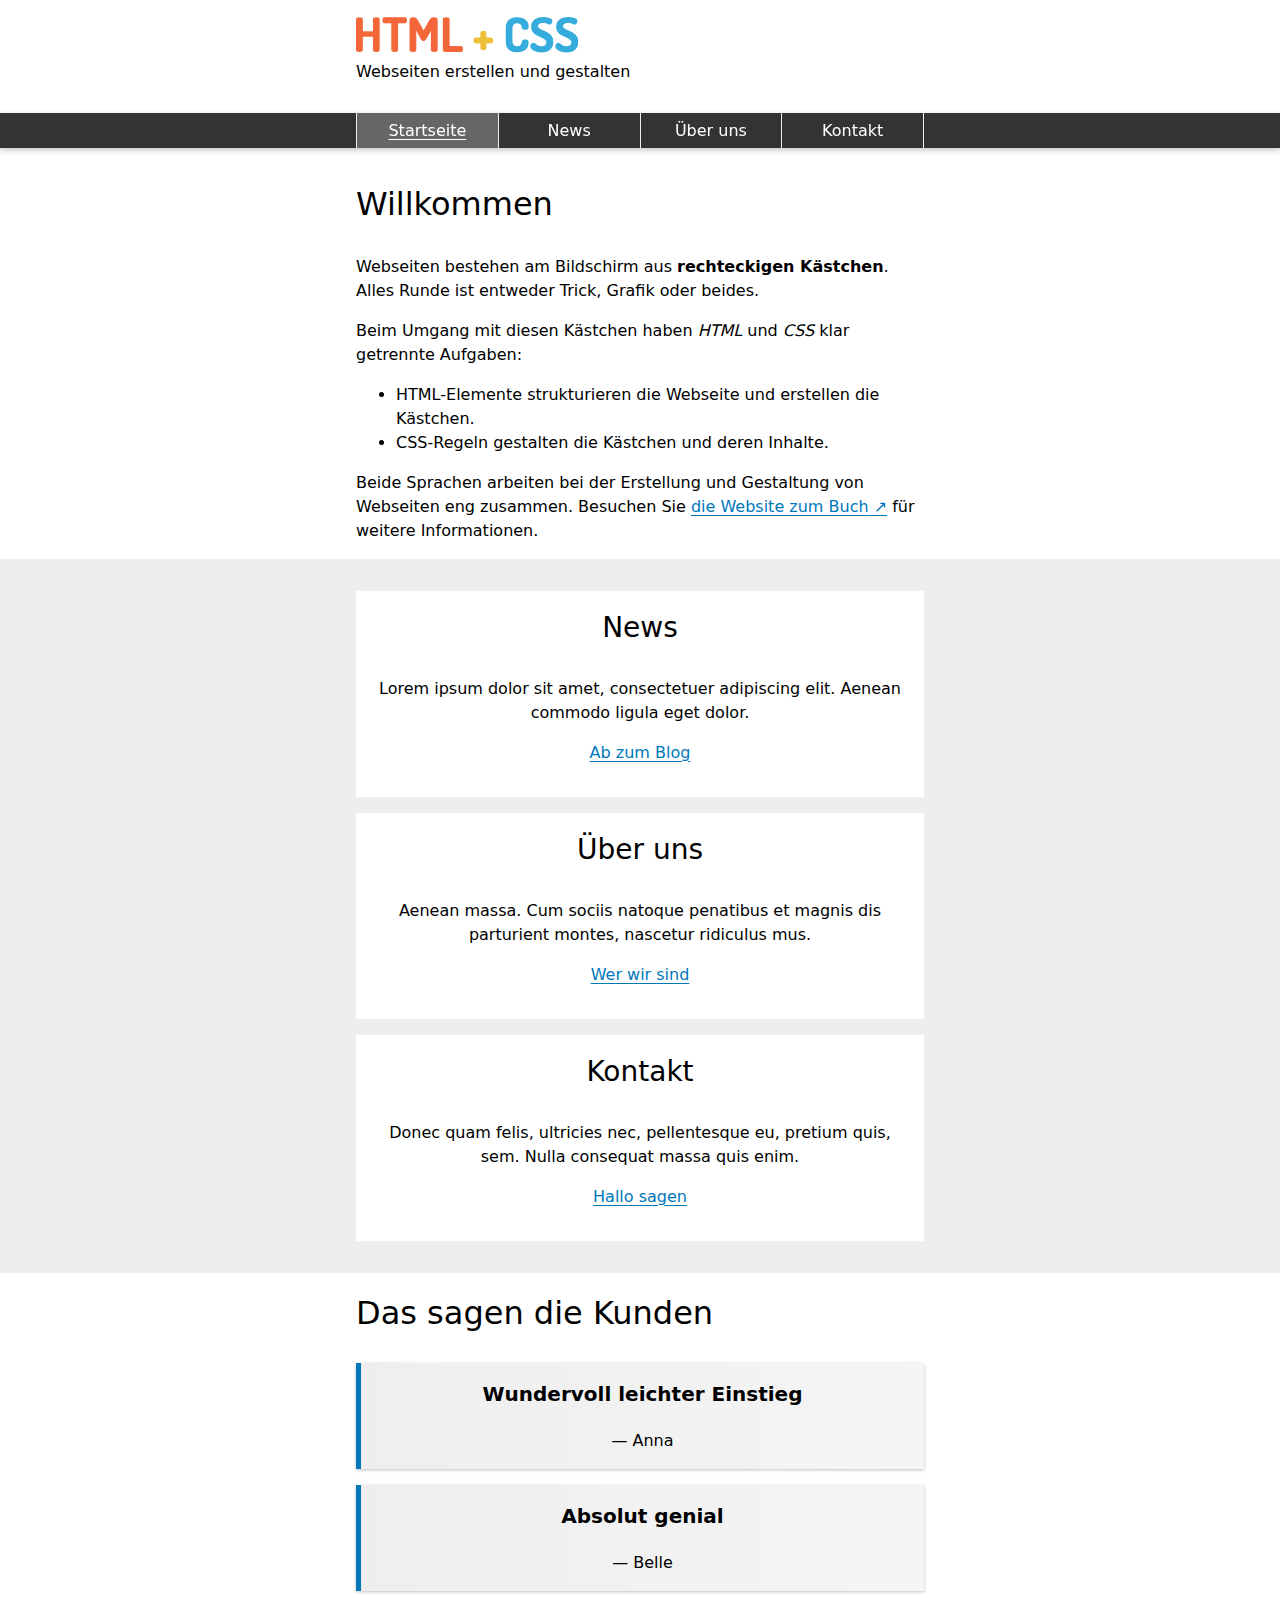
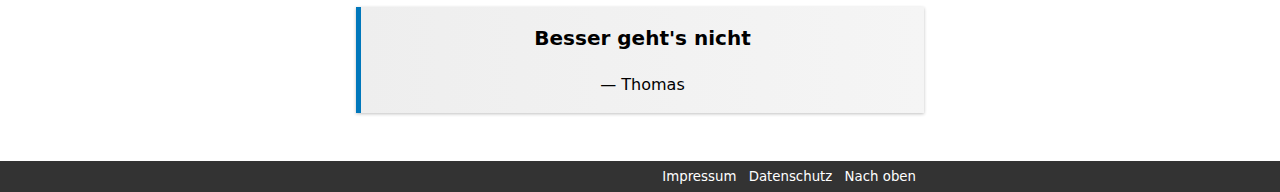
==== commit 6b74c9c4: "made menu button and customized it for phone & browser (with and without js option)" ====
--- a/index.html
+++ b/index.html
@@ -1,5 +1,5 @@
 <!doctype html>
-<html lang="de" id="top">
+<html lang="de" id="top" class="no-js">
 
   <head> 
     <meta charset="utf-8">
@@ -10,6 +10,10 @@
 
     <link href="css/style.css" rel="stylesheet">
     
+    <script>
+      document.documentElement.classList.remove('no-js');
+      document.documentElement.classList.add('js');
+    </script>
   </head>
   
   <body class="startseite">
@@ -26,6 +30,9 @@
   
     <nav class="site-nav"> 
       <div class="inside">
+
+        <button class="menubutton" onclick="this.classList.toggle('showmenu')">Menü</button>
+
         <ul>
           <li class="current"><a href="index.html">Startseite</a></li>
           <li><a href="news.html">News</a></li>
--- a/css/style.css
+++ b/css/style.css
@@ -18,7 +18,10 @@
 @import url("layout-modern.css"); 
 
 /* Modul für einfache Inline-Navigation */
-@import url("navi-inline.css"); 
+/* @import url("navi-inline.css"); */ 
+
+/* Modul für eine responsive Navigation */
+@import url("navi-responsiv.css");
 
 /* Modul zur Gestaltung der Inhalte in <main> */
 @import url("content.css"); 
@@ -26,6 +29,8 @@
 /* Modul für Kontaktformular und andere Interaktionen */
 @import url("forms.css"); 
 
+/* Modul für eine einfache Druckversion */
+@import url("print.css")
 
 /** 
   * Ende style.css 
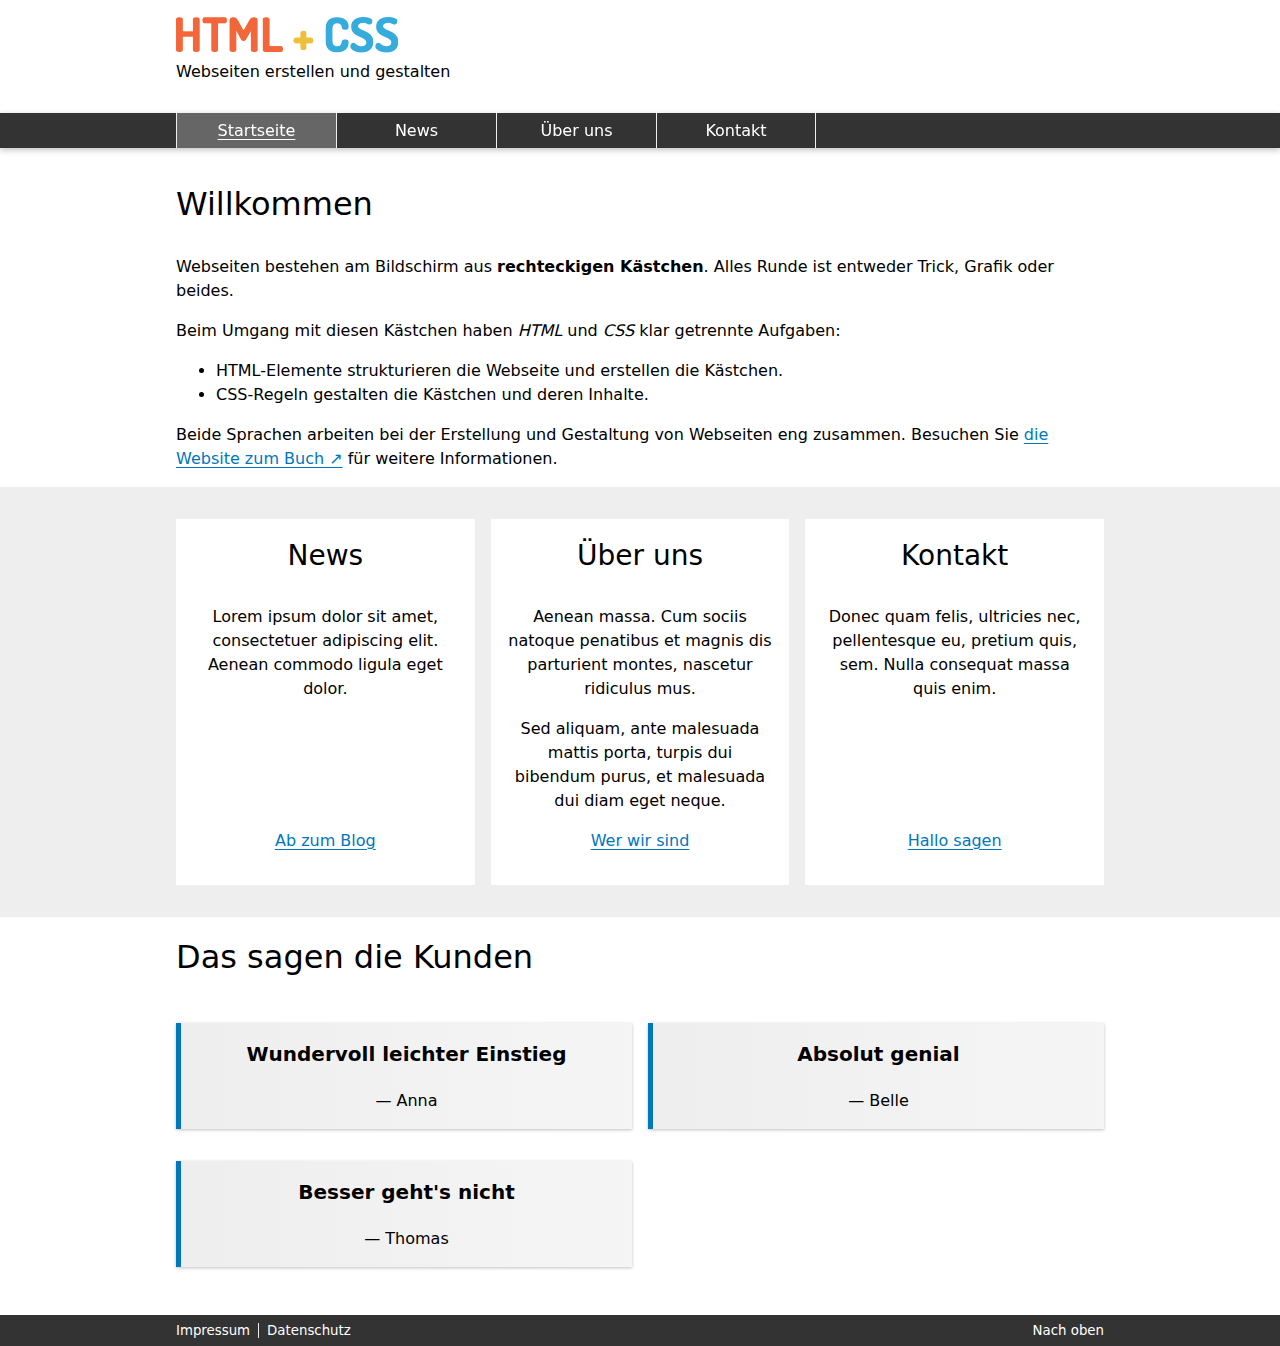
==== commit 068bdf2c: "made the quotes grid as well and adapted it so the h2 is excluded" ====
--- a/index.html
+++ b/index.html
@@ -77,7 +77,8 @@
           
           <article class="infobox">
             <h3>Über uns</h3>
-            <p>Aenean massa. Cum sociis natoque penatibus et magnis dis parturient montes, nascetur ridiculus mus.</p>
+            <p>Aenean massa. Cum sociis natoque penatibus et magnis dis parturient montes, nascetur ridiculus mus.
+            <p>Sed aliquam, ante malesuada mattis porta, turpis dui bibendum purus, et malesuada dui diam eget neque.</p>
             <p><a href="ueber-uns.html">Wer wir sind</a></p>        
           </article>
           
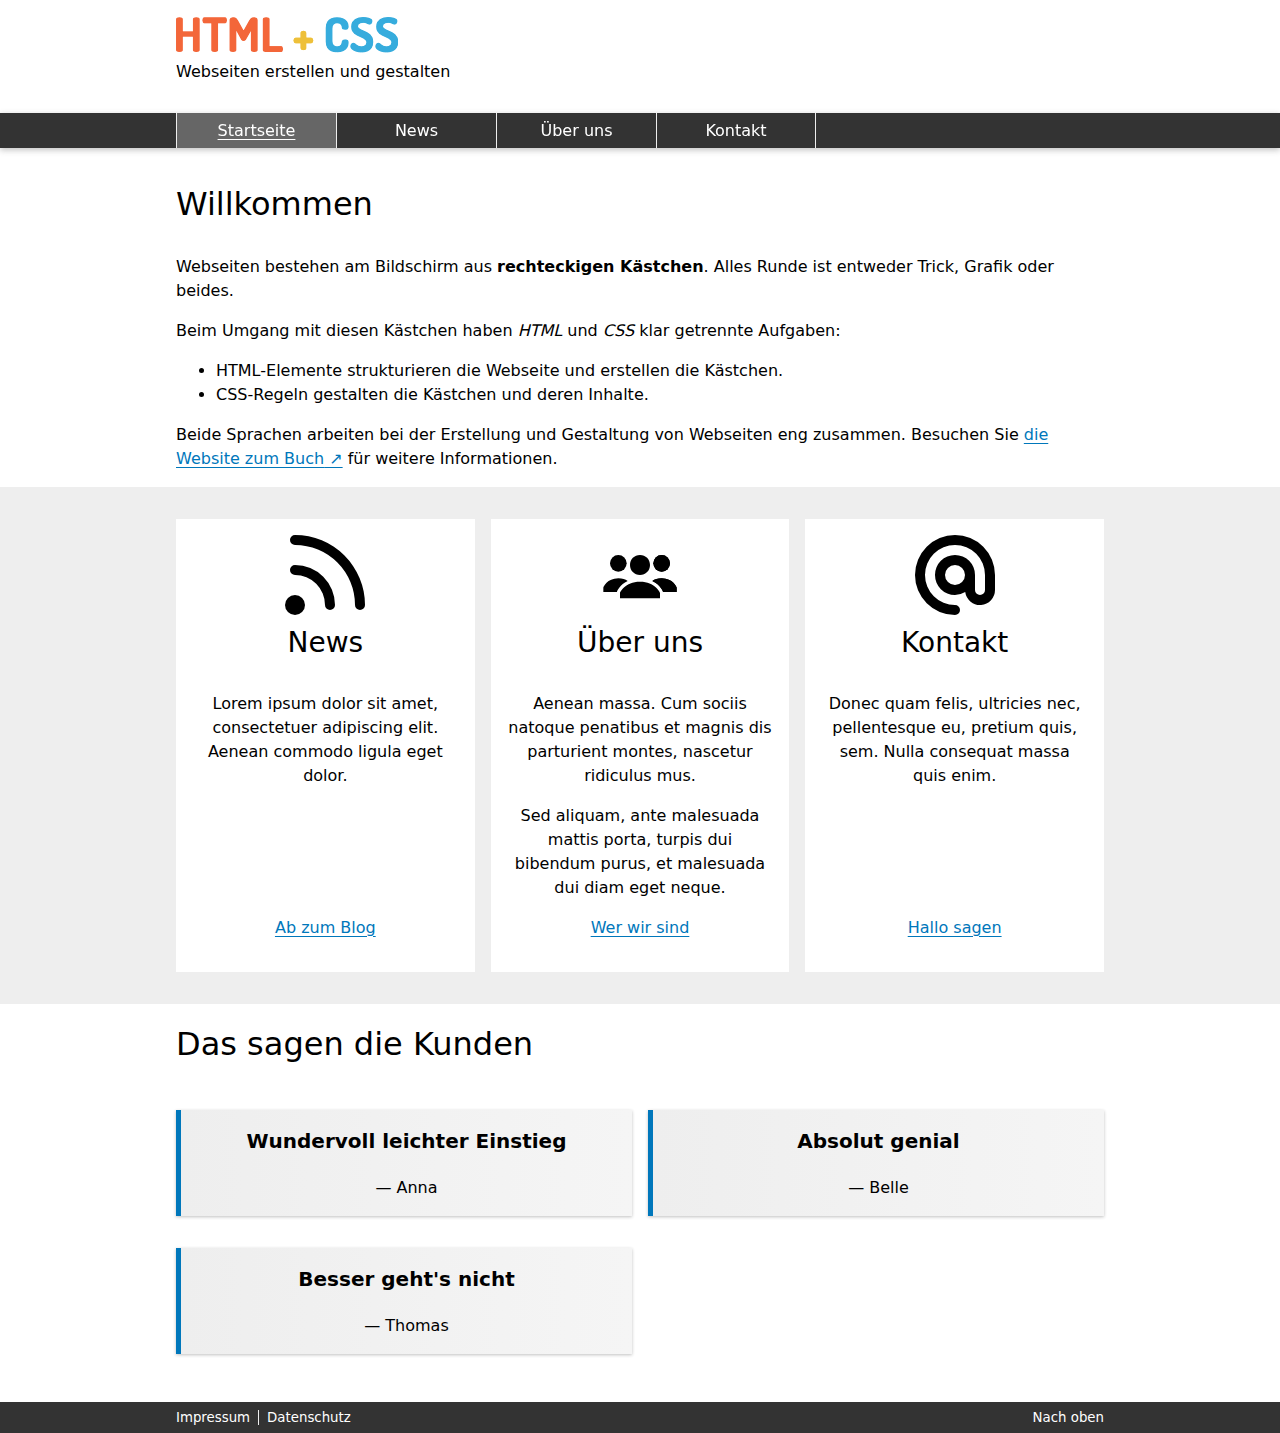
==== commit f098c338: "added icons" ====
--- a/index.html
+++ b/index.html
@@ -69,6 +69,9 @@
           <h2 class="visually-hidden">Die Bereiche der Website</h2> 
 
           <article class="infobox">
+              <a href="news.html">
+                <img src="bilder/news.svg" alt="News">
+              </a>
               <h3>News</h3>
               <p>Lorem ipsum dolor sit amet, consectetuer adipiscing elit. Aenean commodo ligula eget dolor.</p>
               <p><a href="news.html">Ab zum Blog</a></p>
@@ -76,6 +79,9 @@
           
           
           <article class="infobox">
+            <a href="ueber-uns.html">
+              <img src="bilder/ueber-uns.svg" alt="Über uns">
+            </a>
             <h3>Über uns</h3>
             <p>Aenean massa. Cum sociis natoque penatibus et magnis dis parturient montes, nascetur ridiculus mus.
             <p>Sed aliquam, ante malesuada mattis porta, turpis dui bibendum purus, et malesuada dui diam eget neque.</p>
@@ -84,6 +90,9 @@
           
           
           <article class="infobox">
+            <a href="kontakt.html">
+              <img src="bilder/kontakt.svg" alt="Kontakt">
+            </a>
             <h3>Kontakt</h3>
             <p>Donec quam felis, ultricies nec, pellentesque eu, pretium quis, sem. Nulla consequat massa quis enim.</p>
             <p><a href="kontakt.html">Hallo sagen</a></p>        
